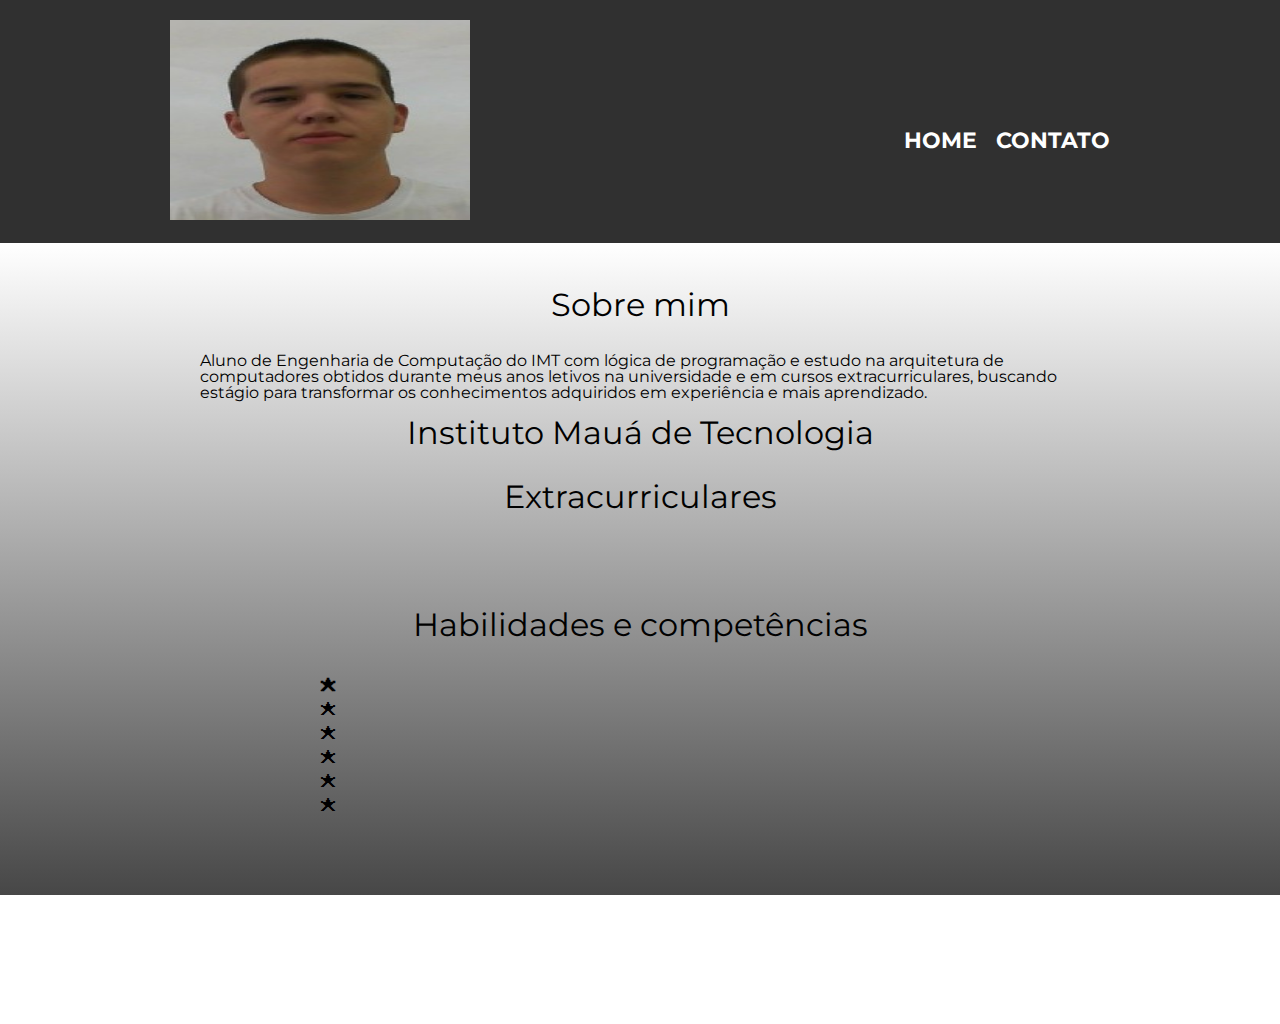
==== html_css/Projeto_Blog/index.html @ 897b2635 "Criação do contato.html" ====
<!DOCTYPE html>
<html lang="pt-br">
	<head>
		<meta charset="UTF-8">
		<meta name="viewport" content="width=device-width">
		<title>Gabriel Braz</title>

		<link rel="stylesheet" href="reset.css">
		<link rel="stylesheet" href="style.css">
		<link href="https://fonts.googleapis.com/css2?family=Montserrat&display=swap" rel="stylesheet">
	</head>

	<body>
		<header>
			<div class="caixa">
				<h1><img class="imagem-header" src="17001633.jfif"></h1>

				<nav>
					<ul>
						<li><a href="index.html">Home</a></li>
						<li><a href="contato.html">Contato</a></li>
					</ul>
				</nav>
			</div>
		</header>

		<main>
			<section class="principal">
				<h2 class="titulo-principal">Sobre mim</h2>
		 
				<p>Aluno de Engenharia de Computação do IMT com lógica de programação e estudo na arquitetura de computadores obtidos durante meus anos letivos na universidade e em cursos extracurriculares, buscando estágio para transformar os conhecimentos adquiridos em experiência e mais aprendizado.</p>

			</section>

			<section>
				<h3 class="titulo-principal">Instituto Mauá de Tecnologia</h3>

				<p>

				</p>
			</section>

			<section>
				<h4 class="titulo-principal">Extracurriculares</h4>


			</section>

			<section class="beneficios">
				<h6 class="titulo-principal">Habilidades e competências</h6>

				<div class="conteudo-beneficios">

					<ul class="lista-beneficios">
						<li class="itens"></li>
						<li class="itens"></li>
						<li class="itens"></li>
						<li class="itens"></li>
						<li class="itens"></li>
						<li class="itens"></li>
					</ul><img src="" class="imagem">
				</div>
			</section>
		</main>
		<footer>
			<img src="">
			<p class="copyright">&copy; Copyright Gabriel Braz</p>
		</footer>
	</body>
</html>
---- html_css/Projeto_Blog/style.css ----
body{
	font-family: 'Montserrat', sans-serif;
}

main{
	padding: 30px 200px;
	background: linear-gradient(white, rgb(71, 71, 71));
}

header{
	background: rgb(48, 48, 48);
	padding: 20px 0;
}

.caixa{
	position: relative;
	width: 940px;
	margin: 0 auto;
}

.imagem-header{
	width: 300px;
	height: 200px;
}

nav{
	position: absolute;
	top: 110px;
	right: 0;
}

nav li{
	display: inline;
	margin: 0 0 0 15px;
}

nav a{
	text-transform: uppercase;
	color: white;
	font-weight: bold;
	font-size: 22px;
	text-decoration: none;
}

nav a:hover{
	color: #C78C19;
	text-decoration: underline;
}

.produtos {
    width: 940px;
    margin: 0 auto;
    padding: 50px 0;
}

.produtos li {
    display: inline-block;
    text-align: center;
    width: 30%;
    vertical-align: top;
    margin: 0 1.5%;
    padding: 30px 20px;
    box-sizing: border-box;
    border: 2px solid #000000;
    border-radius: 10px;
}

.produtos li:hover {
	border-color: #C78C19;
}

.produtos li:active{
	border-color: #088C19;
}

.produtos li:hover h2{
	font-size: 34px;
}

.produtos h2 {
    font-size: 30px;
    font-weight: bold;
}

.produto-descricao {
    font-size: 18px;
}

.produto-preco {
    font-size: 22px;
    font-weight: bold;
    margin-top: 10px;
}

footer {
	text-align: center;
	background: url("bg.jpg");
	padding: 40px 0;
}

.copyright {
	color: #FFFFFF;
	font-size: 13px;
	margin-top: 20px;
}

form{
	margin: 40px 0;
}

form label, form legend {
	display: block;
	font-size: 20px;
	margin: 0 0 10px;
}

.input-padrao {
	display: block;
	margin: 0 0 20px;
	padding: 10px 20px;
	width: 50%;
} 

.checkbox {
	margin: 20px 0;
}

.enviar{
	width: 40%;
	padding: 15px 0;
	background: black;
	color: white;
	font-weight: bold;
	font-size: 18px;
	border: none;
	border-radius: 5px;
	transition: 0.7s all;
	cursor: pointer;
}

.enviar:hover {
	background: grey;
	transform: scale(1.2);
}

table{
	margin: 20px 0 40px;

}

thead{
	background: black;
	color: white;
	font-weight: bold;
}

td, th{
	border: 1px solid black;
	padding: 8px 15px; 
}


/* css da pagina inicial */
.banner{
	width: 100%
}

.titulo-principal {
	text-align: center;
	font-size: 2em;
	margin: 0.5em 0 1em;
	clear: left;
}

.principaL {
	padding: 3em 0;
	background: #FEFEFE;
	width: 940px;
	margin: 0 auto;
}

.principal p{
	margin: 0 0 1em;
}

.principal strong {
	font-weight: bold;
}

.principal em{
	font-style: italic;
}

.utensilios {
	width: 120px;
	float: left;
	margin: 0 20px 20px 0;
}

.mapa{
	padding: 3em 0;
}

.mapa-conteudo{
	width: 940px;
	margin: 0 auto;
}

.beneficios{
	padding: 3em 0;
}

.conteudo-beneficios {
	width: 640px;
	margin: 0 auto;
}

.lista-beneficios{
	width: 40%;
	display: inline-block;
	vertical-align: top;
}

.itens{
	line-height: 1.5;
}

.itens:first-child{
	font-weight: bold;
}

.itens:before {
	content: "🟊";
}

.imagem-beneficios {
	width: 60%;
	opacity: 1;
	transition: 400ms;
	box-shadow: 10px 10px 10px #000000
}

.imagem-beneficios:hover{
	opacity: 0.3;
}

.video {
	width: 560px;
	margin: 2em auto;
}

@media screen and (max-width: 480px){
	.caixa, .principal, .conteudo-beneficios, .mapa-conteudo, .video{
		width: auto;
	}

	h1{
		text-align: center;
	}

	nav{
		position: static;
	}

	.lista-beneficios, .imagem-beneficios {
		width: 100%;
	}
}
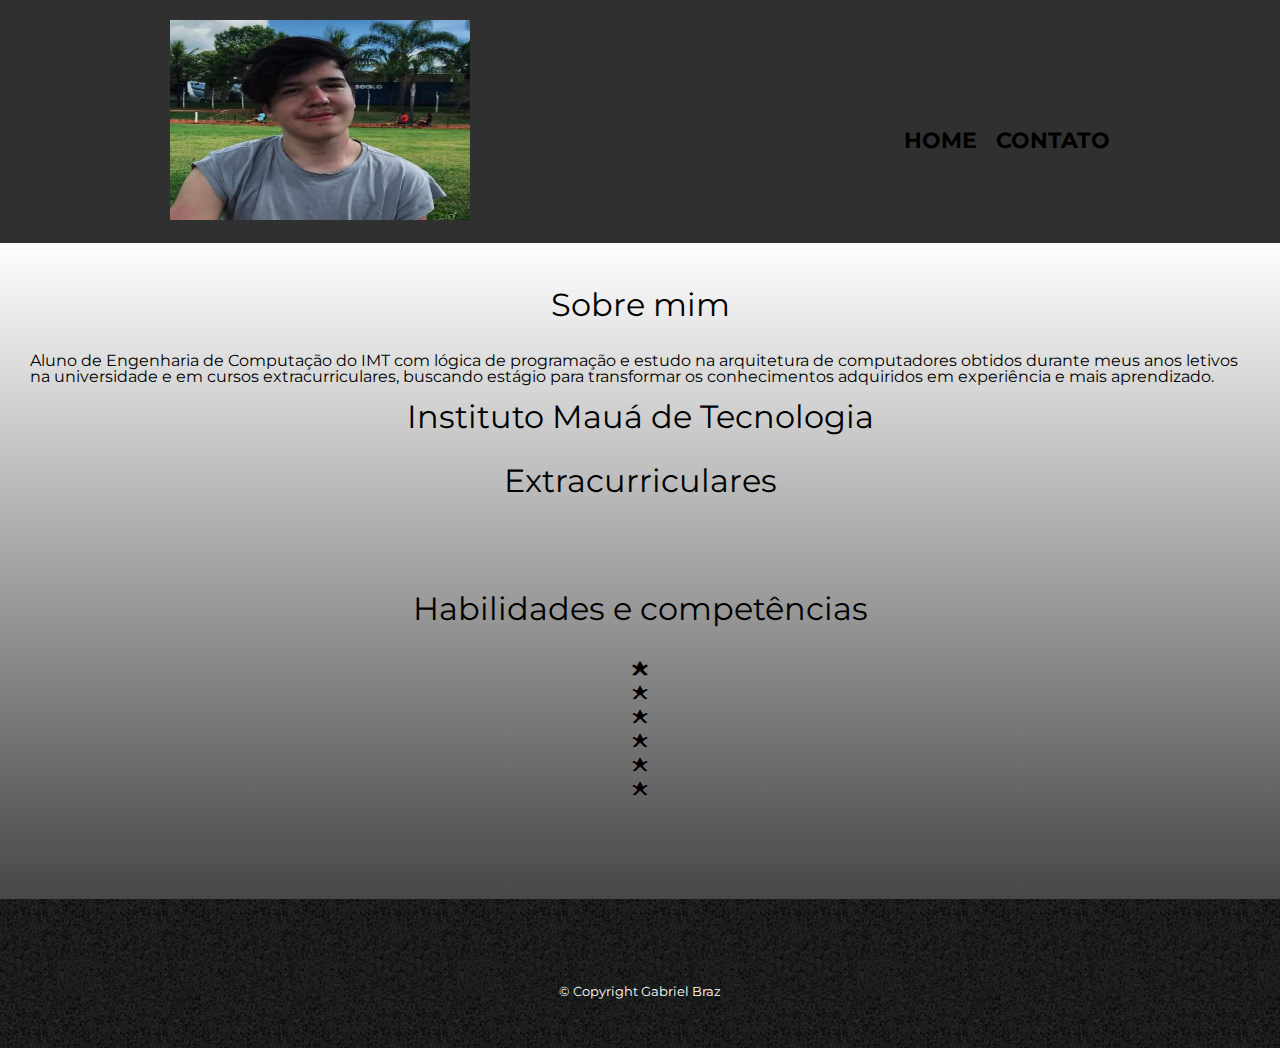
==== commit 9e7883e9: "Término da página contato.html" ====
--- a/html_css/Projeto_Blog/index.html
+++ b/html_css/Projeto_Blog/index.html
@@ -3,7 +3,7 @@
 	<head>
 		<meta charset="UTF-8">
 		<meta name="viewport" content="width=device-width">
-		<title>Gabriel Braz</title>
+		<title>Home - Gabriel Braz</title>
 
 		<link rel="stylesheet" href="reset.css">
 		<link rel="stylesheet" href="style.css">
@@ -13,7 +13,7 @@
 	<body>
 		<header>
 			<div class="caixa">
-				<h1><img class="imagem-header" src="17001633.jfif"></h1>
+				<h1><img class="imagem-header" src="perfil.png"></h1>
 
 				<nav>
 					<ul>
--- a/html_css/Projeto_Blog/style.css
+++ b/html_css/Projeto_Blog/style.css
@@ -1,10 +1,12 @@
 body{
 	font-family: 'Montserrat', sans-serif;
+	height: auto;
 }
 
 main{
-	padding: 30px 200px;
+	padding: 30px;
 	background: linear-gradient(white, rgb(71, 71, 71));
+	
 }
 
 header{
@@ -47,63 +49,6 @@
 	text-decoration: underline;
 }
 
-.produtos {
-    width: 940px;
-    margin: 0 auto;
-    padding: 50px 0;
-}
-
-.produtos li {
-    display: inline-block;
-    text-align: center;
-    width: 30%;
-    vertical-align: top;
-    margin: 0 1.5%;
-    padding: 30px 20px;
-    box-sizing: border-box;
-    border: 2px solid #000000;
-    border-radius: 10px;
-}
-
-.produtos li:hover {
-	border-color: #C78C19;
-}
-
-.produtos li:active{
-	border-color: #088C19;
-}
-
-.produtos li:hover h2{
-	font-size: 34px;
-}
-
-.produtos h2 {
-    font-size: 30px;
-    font-weight: bold;
-}
-
-.produto-descricao {
-    font-size: 18px;
-}
-
-.produto-preco {
-    font-size: 22px;
-    font-weight: bold;
-    margin-top: 10px;
-}
-
-footer {
-	text-align: center;
-	background: url("bg.jpg");
-	padding: 40px 0;
-}
-
-.copyright {
-	color: #FFFFFF;
-	font-size: 13px;
-	margin-top: 20px;
-}
-
 form{
 	margin: 40px 0;
 }
@@ -113,52 +58,6 @@
 	font-size: 20px;
 	margin: 0 0 10px;
 }
-
-.input-padrao {
-	display: block;
-	margin: 0 0 20px;
-	padding: 10px 20px;
-	width: 50%;
-} 
-
-.checkbox {
-	margin: 20px 0;
-}
-
-.enviar{
-	width: 40%;
-	padding: 15px 0;
-	background: black;
-	color: white;
-	font-weight: bold;
-	font-size: 18px;
-	border: none;
-	border-radius: 5px;
-	transition: 0.7s all;
-	cursor: pointer;
-}
-
-.enviar:hover {
-	background: grey;
-	transform: scale(1.2);
-}
-
-table{
-	margin: 20px 0 40px;
-
-}
-
-thead{
-	background: black;
-	color: white;
-	font-weight: bold;
-}
-
-td, th{
-	border: 1px solid black;
-	padding: 8px 15px; 
-}
-
 
 /* css da pagina inicial */
 .banner{
@@ -197,13 +96,10 @@
 	margin: 0 20px 20px 0;
 }
 
-.mapa{
-	padding: 3em 0;
-}
-
 .mapa-conteudo{
 	width: 940px;
 	margin: 0 auto;
+	display: block;
 }
 
 .beneficios{
@@ -216,9 +112,35 @@
 }
 
 .lista-beneficios{
-	width: 40%;
+	width: 100%;
 	display: inline-block;
 	vertical-align: top;
+	padding-bottom: 20px;
+	text-align: center;
+}
+
+.primeiro-icone, .icones{
+	width: 30px;
+	height: 30px;
+}
+
+.icones{
+	padding-left: 100px;
+}
+
+.listas-icones, .listas-icones-sites{
+	padding-left: 10px;
+}
+
+ul a{
+	color: black;
+	font-weight: bold;
+	text-decoration: none;
+}
+
+ul a.listas-icones-sites:hover{
+	color: white;
+	text-decoration: underline;
 }
 
 .itens{
@@ -233,20 +155,22 @@
 	content: "🟊";
 }
 
-.imagem-beneficios {
-	width: 60%;
-	opacity: 1;
-	transition: 400ms;
-	box-shadow: 10px 10px 10px #000000
+footer {
+	text-align: center;
+	background: url("bg.jpg");
+	padding: 50px 0px;
 }
 
-.imagem-beneficios:hover{
-	opacity: 0.3;
+.texto-footer{
+	color: #FFFFFF;
+	font-size: 30px;
+	margin-top: 20px;
 }
 
-.video {
-	width: 560px;
-	margin: 2em auto;
+.copyright {
+	color: #FFFFFF;
+	font-size: 13px;
+	margin-top: 20px;
 }
 
 @media screen and (max-width: 480px){
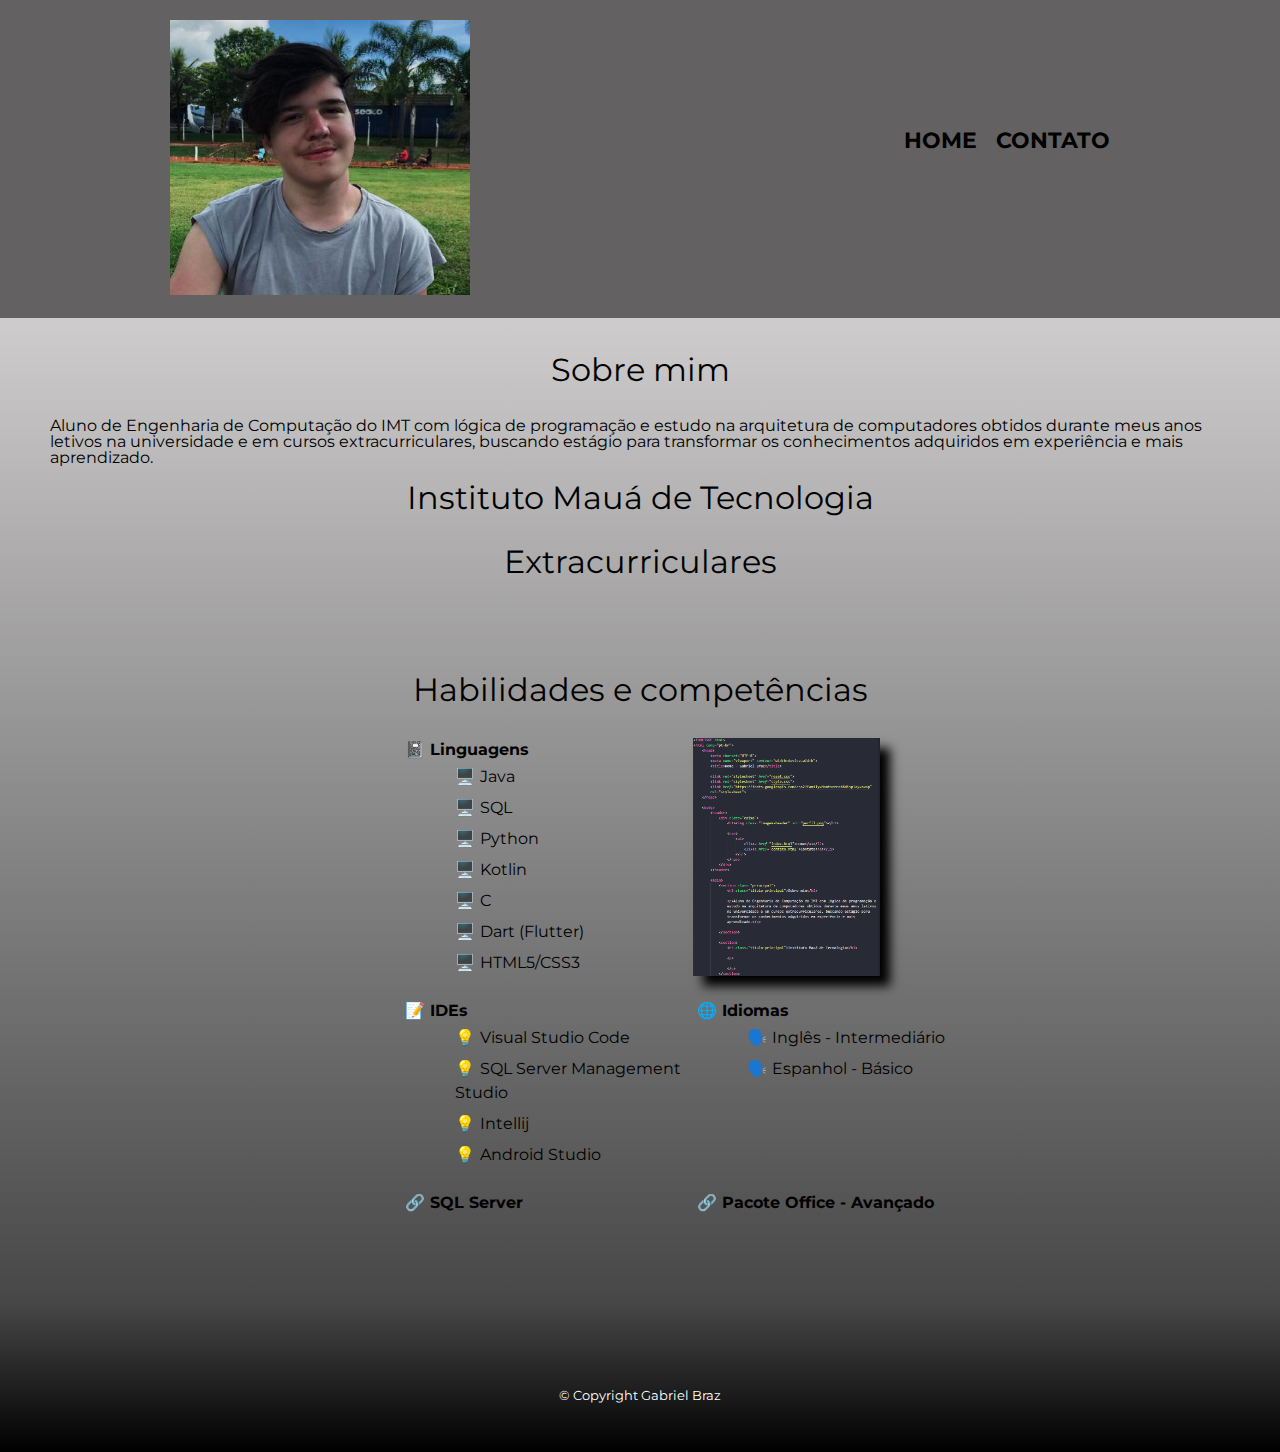
==== commit adc755bc: "Estruturação do index.html (habilidades e competencias)" ====
--- a/html_css/Projeto_Blog/index.html
+++ b/html_css/Projeto_Blog/index.html
@@ -13,7 +13,7 @@
 	<body>
 		<header>
 			<div class="caixa">
-				<h1><img class="imagem-header" src="perfil.png"></h1>
+				<h1><img class="imagem-header" src="perfil.png" alt="Imagem pessoal"></h1>
 
 				<nav>
 					<ul>
@@ -42,23 +42,46 @@
 
 			<section>
 				<h4 class="titulo-principal">Extracurriculares</h4>
-
-
 			</section>
 
-			<section class="beneficios">
+			<section class="habilidades">
 				<h6 class="titulo-principal">Habilidades e competências</h6>
 
-				<div class="conteudo-beneficios">
+				<div class="conteudo-habilidades">
 
-					<ul class="lista-beneficios">
-						<li class="itens"></li>
-						<li class="itens"></li>
-						<li class="itens"></li>
-						<li class="itens"></li>
-						<li class="itens"></li>
-						<li class="itens"></li>
-					</ul><img src="" class="imagem">
+					<ul class="lista-habilidades">
+						<li class="itens-linguagens">Linguagens</li>
+						<li class="itens-linguagens">Java</li>
+						<li class="itens-linguagens">SQL</li>
+						<li class="itens-linguagens">Python</li>
+						<li class="itens-linguagens">Kotlin</li>
+						<li class="itens-linguagens">C</li>
+						<li class="itens-linguagens">Dart (Flutter)</li>
+						<li class="itens-linguagens">HTML5/CSS3</li>
+					</ul><img src="code.png" class="imagem-habilidades" alt="Página de código VSCode">
+
+					<ul class="lista-habilidades">
+						<li class="itens-ide">IDEs</li>
+						<li class="itens-ide">Visual Studio Code</li>
+						<li class="itens-ide">SQL Server Management Studio</li>
+						<li class="itens-ide">Intellij</li>
+						<li class="itens-ide">Android Studio</li>
+					</ul>
+
+					<ul class="lista-habilidades">
+						<li class="itens-idiomas">Idiomas</li>
+						<li class="itens-idiomas">Inglês - Intermediário</li>
+						<li class="itens-idiomas">Espanhol - Básico</li>
+					</ul>
+
+					<ul class="lista-habilidades">
+						<li class="itens-geral">SQL Server</li>
+					</ul>
+
+					<ul class="lista-habilidades">
+						<li class="itens-geral">Pacote Office - Avançado</li>
+					</ul>
+
 				</div>
 			</section>
 		</main>
--- a/html_css/Projeto_Blog/style.css
+++ b/html_css/Projeto_Blog/style.css
@@ -1,16 +1,20 @@
+html {
+    position: relative;
+    min-height: 100%;
+}
+
 body{
 	font-family: 'Montserrat', sans-serif;
 	height: auto;
 }
 
 main{
-	padding: 30px;
-	background: linear-gradient(white, rgb(71, 71, 71));
-	
+	padding: 20px 50px;
+	background: linear-gradient(rgb(206, 204, 204), rgb(71, 71, 71));
 }
 
 header{
-	background: rgb(48, 48, 48);
+	background: rgb(99, 97, 97);
 	padding: 20px 0;
 }
 
@@ -22,7 +26,7 @@
 
 .imagem-header{
 	width: 300px;
-	height: 200px;
+	height: 275px;
 }
 
 nav{
@@ -57,11 +61,6 @@
 	display: block;
 	font-size: 20px;
 	margin: 0 0 10px;
-}
-
-/* css da pagina inicial */
-.banner{
-	width: 100%
 }
 
 .titulo-principal {
@@ -102,21 +101,37 @@
 	display: block;
 }
 
-.beneficios{
+.habilidades{
 	padding: 3em 0;
 }
 
-.conteudo-beneficios {
-	width: 640px;
-	margin: 0 auto;
-}
-
-.lista-beneficios{
-	width: 100%;
+.conteudo-habilidades {
+	width: 720px;
+	margin: auto;
+	padding: 0px 0px 0px 250px;
+}
+
+.lista-habilidades{
+	width: 40%;
 	display: inline-block;
 	vertical-align: top;
 	padding-bottom: 20px;
+	text-align: left;
+}
+
+.lista-contatos{
+	width: 100%;
+	display: block;
+	padding-bottom: 20px;
 	text-align: center;
+}
+
+.imagem-habilidades {
+	position: relative;
+	width: 26%;
+    opacity: 1;
+    transition: 400ms;
+    box-shadow: 10px 10px 10px #000000;
 }
 
 .primeiro-icone, .icones{
@@ -130,6 +145,7 @@
 
 .listas-icones, .listas-icones-sites{
 	padding-left: 10px;
+	vertical-align: 7px;
 }
 
 ul a{
@@ -143,21 +159,51 @@
 	text-decoration: underline;
 }
 
-.itens{
+.itens-linguagens, .itens-idiomas, .itens-ide, .itens-geral{
+	padding: 3px 0px 4px 50px;
 	line-height: 1.5;
 }
 
-.itens:first-child{
-	font-weight: bold;
-}
-
-.itens:before {
-	content: "🟊";
+.itens-linguagens:first-child, .itens-idiomas:first-child, .itens-ide:first-child, .itens-geral:first-child{
+	padding: 0px;
+	font-weight: bold;
+}
+
+.itens-linguagens:first-child:before{
+	content:"📓"
+}
+
+.itens-linguagens:before {
+	padding-right: 5px;
+	content: "🖥️";
+}
+
+.itens-idiomas:first-child:before{
+	content:"🌐"
+}
+
+.itens-idiomas:before {
+	padding-right: 5px;
+	content: "🗣️";
+}
+
+.itens-ide:first-child:before{
+	content:"📝"
+}
+
+.itens-ide:before {
+	padding-right: 5px;
+	content: "💡";
+}
+
+.itens-geral:first-child:before{
+	padding-right: 5px;
+	content:"🔗"
 }
 
 footer {
 	text-align: center;
-	background: url("bg.jpg");
+	background: linear-gradient(rgb(71, 71, 71), black);
 	padding: 50px 0px;
 }
 
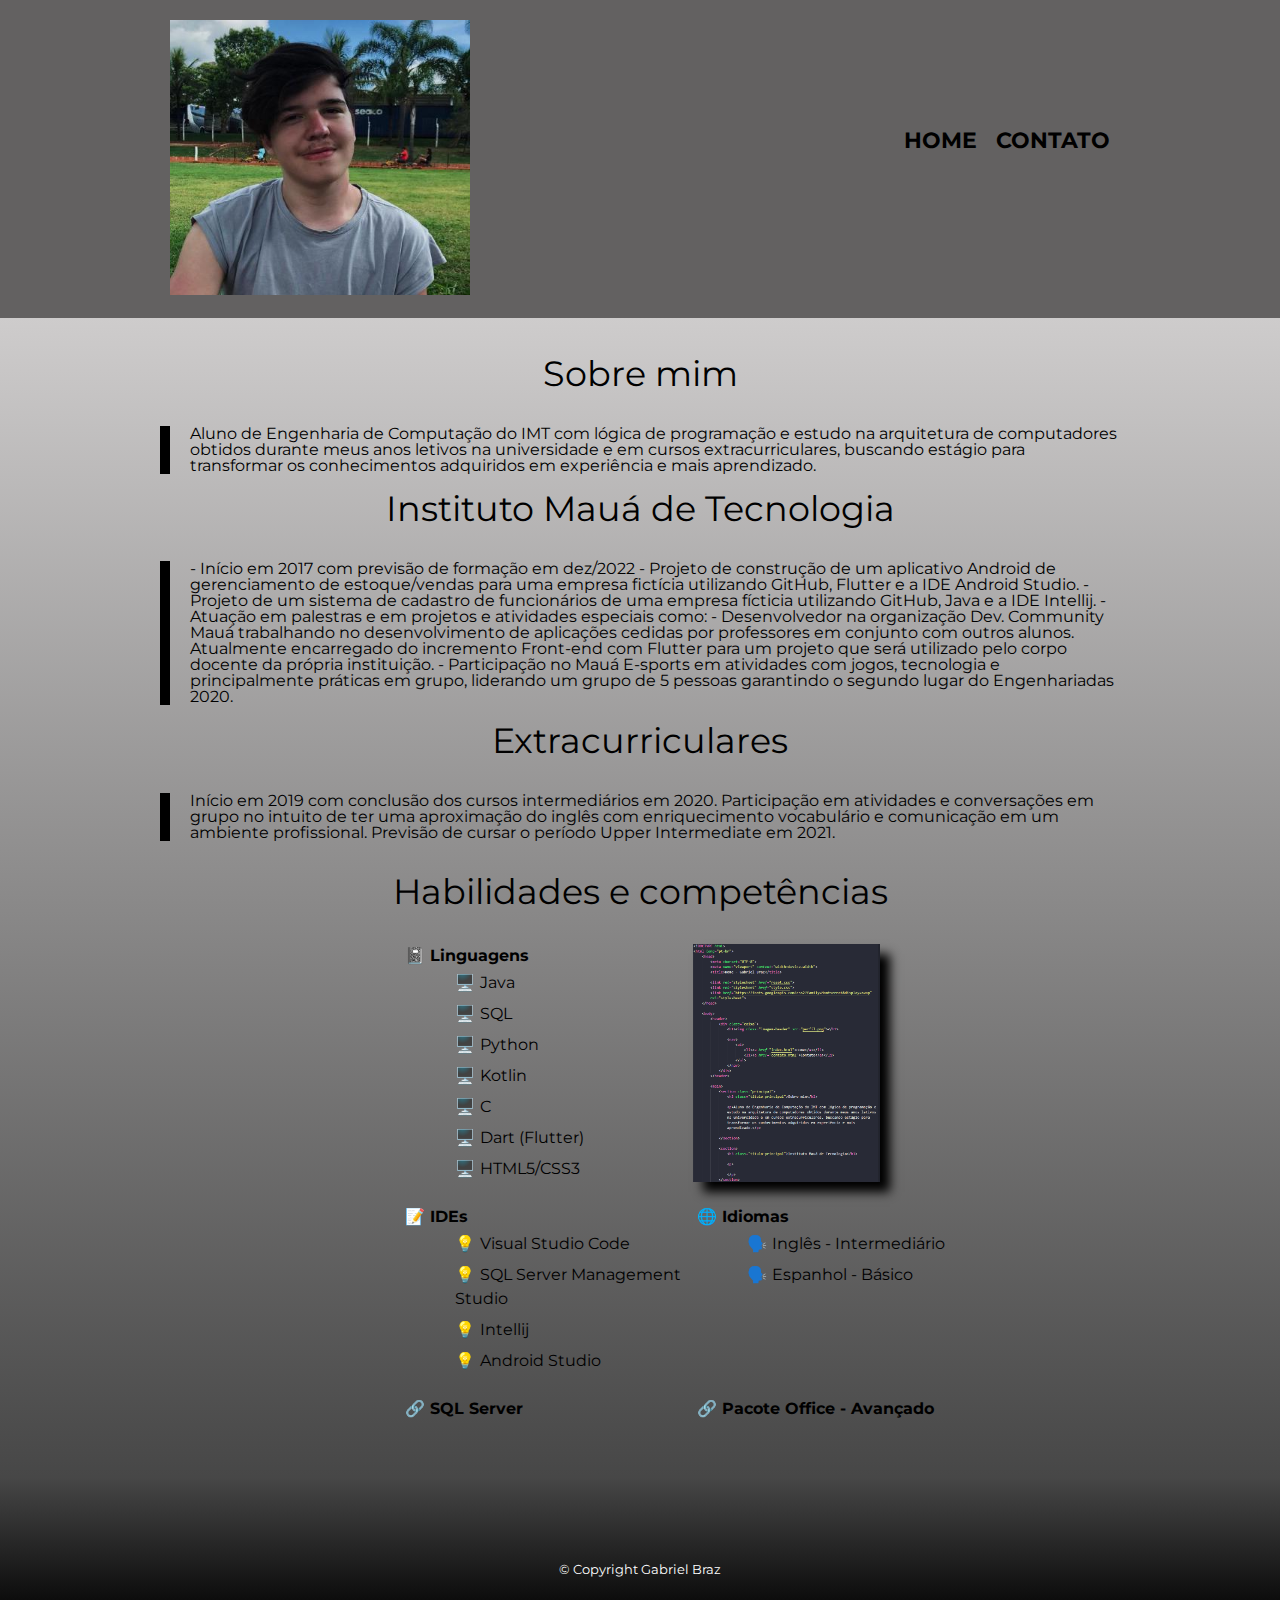
==== commit 33ed54bf: "Design da página principal feito." ====
--- a/html_css/Projeto_Blog/index.html
+++ b/html_css/Projeto_Blog/index.html
@@ -13,7 +13,7 @@
 	<body>
 		<header>
 			<div class="caixa">
-				<h1><img class="imagem-header" src="perfil.png" alt="Imagem pessoal"></h1>
+				<h1><img class="imagem-header" src="imagens/perfil.png" alt="Imagem pessoal"></h1>
 
 				<nav>
 					<ul>
@@ -32,16 +32,20 @@
 
 			</section>
 
-			<section>
+			<section class="principal">
 				<h3 class="titulo-principal">Instituto Mauá de Tecnologia</h3>
 
 				<p>
-
+					- Início em 2017 com previsão de formação em dez/2022 - Projeto de construção de um aplicativo Android de gerenciamento de estoque/vendas para uma empresa fictícia utilizando GitHub, Flutter e a IDE Android Studio. - Projeto de um sistema de cadastro de funcionários de uma empresa fícticia utilizando GitHub, Java e a IDE Intellij. - Atuação em palestras e em projetos e atividades especiais como: - Desenvolvedor na organização Dev. Community Mauá trabalhando no desenvolvimento de aplicações cedidas por professores em conjunto com outros alunos. Atualmente encarregado do incremento Front-end com Flutter para um projeto que será utilizado pelo corpo docente da própria instituição. - Participação no Mauá E-sports em atividades com jogos, tecnologia e principalmente práticas em grupo, liderando um grupo de 5 pessoas garantindo o segundo lugar do Engenhariadas 2020.
 				</p>
 			</section>
 
-			<section>
+			<section class="principal">
 				<h4 class="titulo-principal">Extracurriculares</h4>
+				<p>
+					Início em 2019 com conclusão dos cursos intermediários em 2020. Participação em atividades e conversações em grupo no intuito de ter uma aproximação do inglês com enriquecimento vocabulário e comunicação em um
+					ambiente profissional. Previsão de cursar o período Upper Intermediate em 2021.
+				</p>
 			</section>
 
 			<section class="habilidades">
@@ -58,7 +62,7 @@
 						<li class="itens-linguagens">C</li>
 						<li class="itens-linguagens">Dart (Flutter)</li>
 						<li class="itens-linguagens">HTML5/CSS3</li>
-					</ul><img src="code.png" class="imagem-habilidades" alt="Página de código VSCode">
+					</ul><img src="imagens/code.png" class="imagem-habilidades" alt="Página de código VSCode">
 
 					<ul class="lista-habilidades">
 						<li class="itens-ide">IDEs</li>
--- a/html_css/Projeto_Blog/style.css
+++ b/html_css/Projeto_Blog/style.css
@@ -65,20 +65,23 @@
 
 .titulo-principal {
 	text-align: center;
-	font-size: 2em;
+	font-size: 35px;
 	margin: 0.5em 0 1em;
 	clear: left;
 }
 
 .principaL {
 	padding: 3em 0;
-	background: #FEFEFE;
 	width: 940px;
 	margin: 0 auto;
+
 }
 
 .principal p{
-	margin: 0 0 1em;
+	margin: 0 0em 1em;
+	padding-left: 20px;
+	border-left: 10px solid black;
+	margin: 0px 110px; 
 }
 
 .principal strong {
@@ -102,7 +105,7 @@
 }
 
 .habilidades{
-	padding: 3em 0;
+	padding: 1em 0;
 }
 
 .conteudo-habilidades {
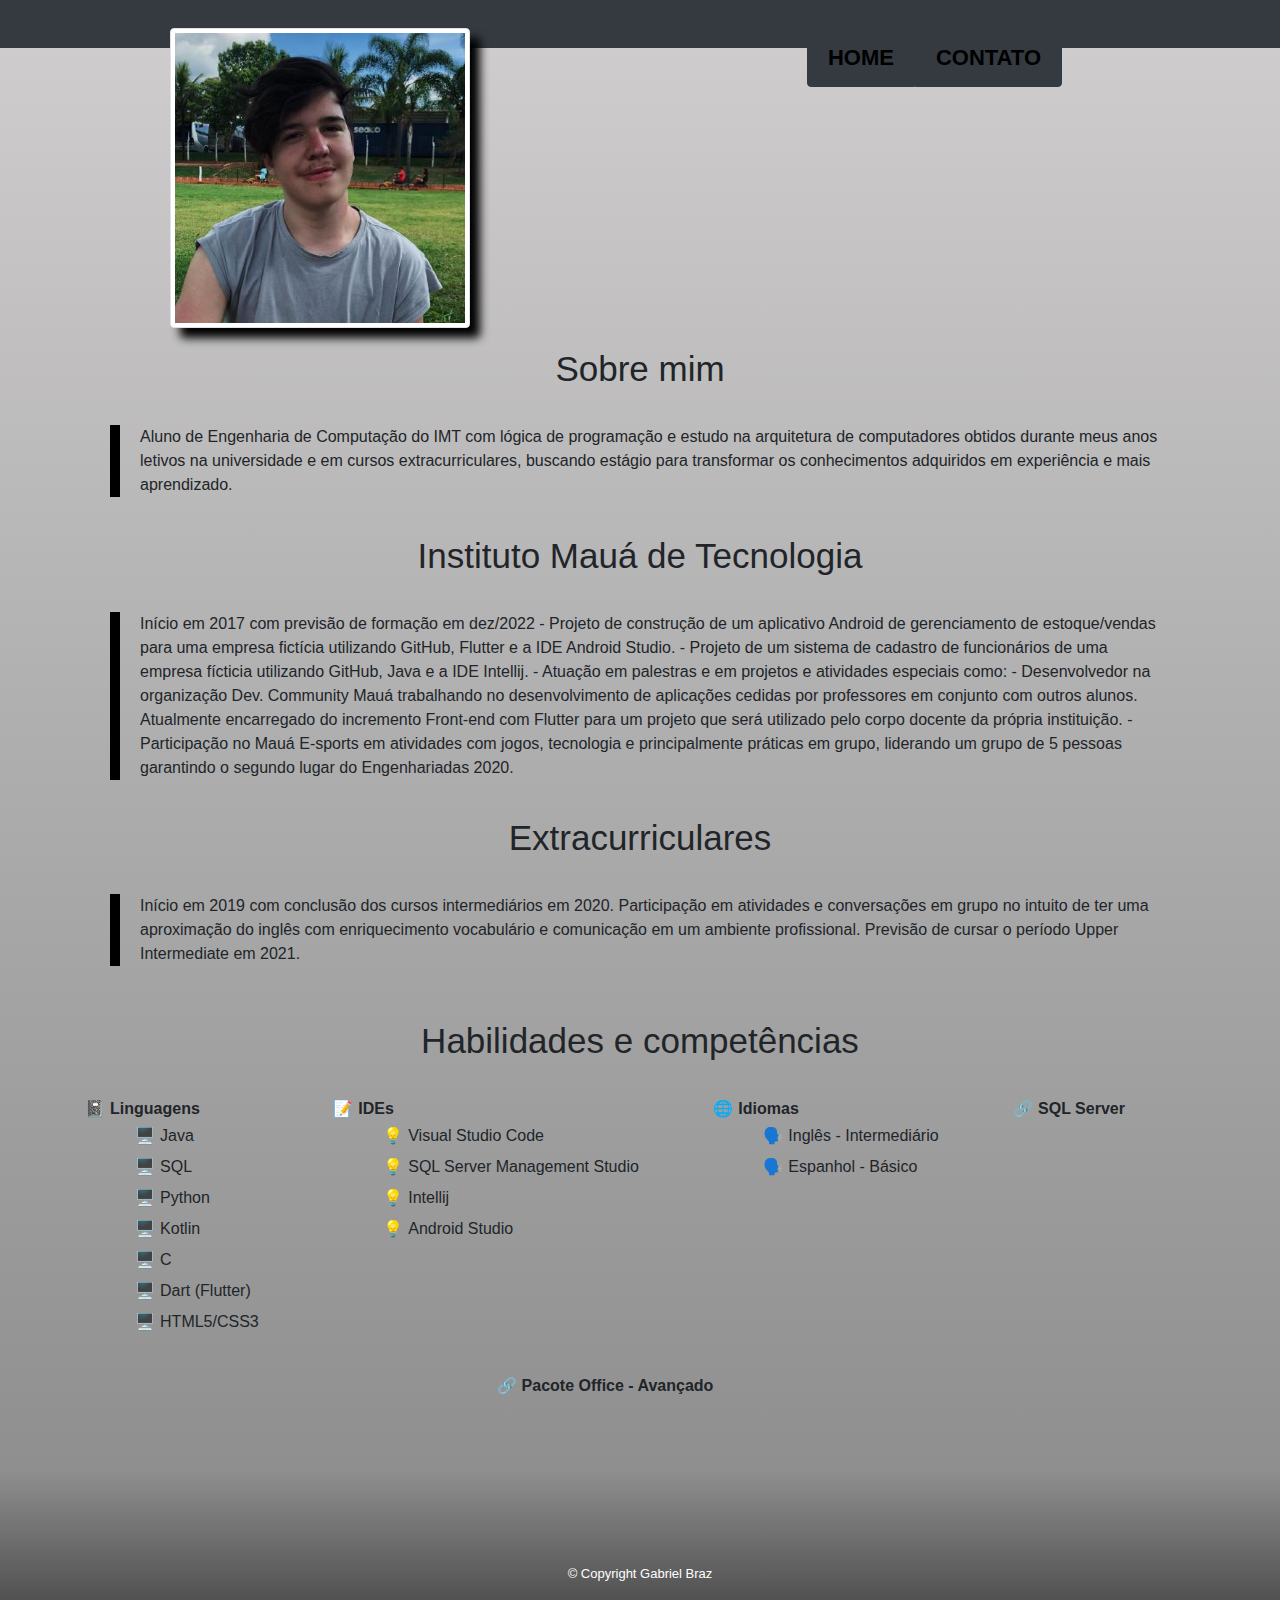
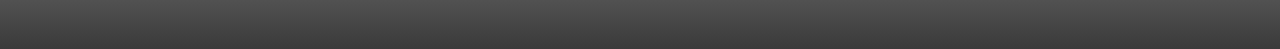
==== commit fd532029: "Design e responsividade ajustados, pronto para receber os textos novos!" ====
--- a/html_css/Projeto_Blog/index.html
+++ b/html_css/Projeto_Blog/index.html
@@ -1,97 +1,155 @@
 <!DOCTYPE html>
 <html lang="pt-br">
-	<head>
-		<meta charset="UTF-8">
-		<meta name="viewport" content="width=device-width">
-		<title>Home - Gabriel Braz</title>
+  <head>
+    <meta charset="UTF-8" />
+    <meta name="viewport" content="width=device-width" />
+    <title>Home - Gabriel Braz</title>
 
-		<link rel="stylesheet" href="reset.css">
-		<link rel="stylesheet" href="style.css">
-		<link href="https://fonts.googleapis.com/css2?family=Montserrat&display=swap" rel="stylesheet">
-	</head>
+    <link rel="stylesheet" href="reset.css" />
+    <link rel="stylesheet" href="style.css" />
+    <link
+      rel="stylesheet"
+      href="https://stackpath.bootstrapcdn.com/bootstrap/4.4.1/css/bootstrap.min.css"
+      integrity="sha384-
+Vkoo8x4CGsO3+Hhxv8T/Q5PaXtkKtu6ug5TOeNV6gBiFeWPGFN9MuhOf23Q9Ifjh"
+      crossorigin="anonymous"
+    />
+  </head>
 
-	<body>
-		<header>
-			<div class="caixa">
-				<h1><img class="imagem-header" src="imagens/perfil.png" alt="Imagem pessoal"></h1>
+  <body>
+    <header class="bg-dark">
+      <div class="conteiner caixa">
+        <h1>
+          <img
+            class="imagem-header h-275 img-thumbnail rounded float-left img-fluid"
+            src="imagens/perfil.png"
+            alt="Imagem pessoal"
+          />
+        </h1>
 
-				<nav>
-					<ul>
-						<li><a href="index.html">Home</a></li>
-						<li><a href="contato.html">Contato</a></li>
-					</ul>
-				</nav>
-			</div>
-		</header>
+        <nav>
+          <ul
+            class="list-group list-group-horizontal float-sm-center float-md-center float-lg-right float-xl-right pr-5 pl-sm-5"
+          >
+            <li
+              class="list-group-item d-flex justify-content-between align-items-center border border-dark bg-dark"
+            >
+              <a href="index.html">Home</a>
+            </li>
+            <li
+              class="list-group-item d-flex justify-content-between align-items-center border border-dark bg-dark"
+            >
+              <a href="contato.html">Contato</a>
+            </li>
+          </ul>
+        </nav>
+      </div>
+    </header>
 
-		<main>
-			<section class="principal">
-				<h2 class="titulo-principal">Sobre mim</h2>
-		 
-				<p>Aluno de Engenharia de Computação do IMT com lógica de programação e estudo na arquitetura de computadores obtidos durante meus anos letivos na universidade e em cursos extracurriculares, buscando estágio para transformar os conhecimentos adquiridos em experiência e mais aprendizado.</p>
+    <main>
+      <section class="principal">
+        <h2 class="titulo-principal">Sobre mim</h2>
 
-			</section>
+        <p>
+          Aluno de Engenharia de Computação do IMT com lógica de programação e
+          estudo na arquitetura de computadores obtidos durante meus anos
+          letivos na universidade e em cursos extracurriculares, buscando
+          estágio para transformar os conhecimentos adquiridos em experiência e
+          mais aprendizado.
+        </p>
+      </section>
 
-			<section class="principal">
-				<h3 class="titulo-principal">Instituto Mauá de Tecnologia</h3>
+      <section class="principal">
+        <h3 class="titulo-principal">Instituto Mauá de Tecnologia</h3>
 
-				<p>
-					- Início em 2017 com previsão de formação em dez/2022 - Projeto de construção de um aplicativo Android de gerenciamento de estoque/vendas para uma empresa fictícia utilizando GitHub, Flutter e a IDE Android Studio. - Projeto de um sistema de cadastro de funcionários de uma empresa fícticia utilizando GitHub, Java e a IDE Intellij. - Atuação em palestras e em projetos e atividades especiais como: - Desenvolvedor na organização Dev. Community Mauá trabalhando no desenvolvimento de aplicações cedidas por professores em conjunto com outros alunos. Atualmente encarregado do incremento Front-end com Flutter para um projeto que será utilizado pelo corpo docente da própria instituição. - Participação no Mauá E-sports em atividades com jogos, tecnologia e principalmente práticas em grupo, liderando um grupo de 5 pessoas garantindo o segundo lugar do Engenhariadas 2020.
-				</p>
-			</section>
+        <p>
+          Início em 2017 com previsão de formação em dez/2022 - Projeto de
+          construção de um aplicativo Android de gerenciamento de estoque/vendas
+          para uma empresa fictícia utilizando GitHub, Flutter e a IDE Android
+          Studio. - Projeto de um sistema de cadastro de funcionários de uma
+          empresa fícticia utilizando GitHub, Java e a IDE Intellij. - Atuação
+          em palestras e em projetos e atividades especiais como: -
+          Desenvolvedor na organização Dev. Community Mauá trabalhando no
+          desenvolvimento de aplicações cedidas por professores em conjunto com
+          outros alunos. Atualmente encarregado do incremento Front-end com
+          Flutter para um projeto que será utilizado pelo corpo docente da
+          própria instituição. - Participação no Mauá E-sports em atividades com
+          jogos, tecnologia e principalmente práticas em grupo, liderando um
+          grupo de 5 pessoas garantindo o segundo lugar do Engenhariadas 2020.
+        </p>
+      </section>
 
-			<section class="principal">
-				<h4 class="titulo-principal">Extracurriculares</h4>
-				<p>
-					Início em 2019 com conclusão dos cursos intermediários em 2020. Participação em atividades e conversações em grupo no intuito de ter uma aproximação do inglês com enriquecimento vocabulário e comunicação em um
-					ambiente profissional. Previsão de cursar o período Upper Intermediate em 2021.
-				</p>
-			</section>
+      <section class="principal">
+        <h4 class="titulo-principal">Extracurriculares</h4>
+        <p>
+          Início em 2019 com conclusão dos cursos intermediários em 2020.
+          Participação em atividades e conversações em grupo no intuito de ter
+          uma aproximação do inglês com enriquecimento vocabulário e comunicação
+          em um ambiente profissional. Previsão de cursar o período Upper
+          Intermediate em 2021.
+        </p>
+      </section>
 
-			<section class="habilidades">
-				<h6 class="titulo-principal">Habilidades e competências</h6>
+      <section class="habilidades">
+        <h6 class="titulo-principal">Habilidades e competências</h6>
 
-				<div class="conteudo-habilidades">
+        <div
+          class="float-sm-center float-md-center float-lg-center float-xl-center conteudo-habilidades"
+        >
+          <ul class="lista-habilidades">
+            <li class="itens-linguagens">Linguagens</li>
+            <li class="itens-linguagens">Java</li>
+            <li class="itens-linguagens">SQL</li>
+            <li class="itens-linguagens">Python</li>
+            <li class="itens-linguagens">Kotlin</li>
+            <li class="itens-linguagens">C</li>
+            <li class="itens-linguagens">Dart (Flutter)</li>
+            <li class="itens-linguagens">HTML5/CSS3</li>
+          </ul>
 
-					<ul class="lista-habilidades">
-						<li class="itens-linguagens">Linguagens</li>
-						<li class="itens-linguagens">Java</li>
-						<li class="itens-linguagens">SQL</li>
-						<li class="itens-linguagens">Python</li>
-						<li class="itens-linguagens">Kotlin</li>
-						<li class="itens-linguagens">C</li>
-						<li class="itens-linguagens">Dart (Flutter)</li>
-						<li class="itens-linguagens">HTML5/CSS3</li>
-					</ul><img src="imagens/code.png" class="imagem-habilidades" alt="Página de código VSCode">
+          <ul class="lista-habilidades">
+            <li class="itens-ide">IDEs</li>
+            <li class="itens-ide">Visual Studio Code</li>
+            <li class="itens-ide">SQL Server Management Studio</li>
+            <li class="itens-ide">Intellij</li>
+            <li class="itens-ide">Android Studio</li>
+          </ul>
 
-					<ul class="lista-habilidades">
-						<li class="itens-ide">IDEs</li>
-						<li class="itens-ide">Visual Studio Code</li>
-						<li class="itens-ide">SQL Server Management Studio</li>
-						<li class="itens-ide">Intellij</li>
-						<li class="itens-ide">Android Studio</li>
-					</ul>
+          <ul class="lista-habilidades">
+            <li class="itens-idiomas">Idiomas</li>
+            <li class="itens-idiomas">Inglês - Intermediário</li>
+            <li class="itens-idiomas">Espanhol - Básico</li>
+          </ul>
 
-					<ul class="lista-habilidades">
-						<li class="itens-idiomas">Idiomas</li>
-						<li class="itens-idiomas">Inglês - Intermediário</li>
-						<li class="itens-idiomas">Espanhol - Básico</li>
-					</ul>
+          <ul class="lista-habilidades">
+            <li class="itens-geral">SQL Server</li>
+          </ul>
 
-					<ul class="lista-habilidades">
-						<li class="itens-geral">SQL Server</li>
-					</ul>
-
-					<ul class="lista-habilidades">
-						<li class="itens-geral">Pacote Office - Avançado</li>
-					</ul>
-
-				</div>
-			</section>
-		</main>
-		<footer>
-			<img src="">
-			<p class="copyright">&copy; Copyright Gabriel Braz</p>
-		</footer>
-	</body>
-</html>+          <ul class="lista-habilidades">
+            <li class="itens-geral">Pacote Office - Avançado</li>
+          </ul>
+        </div>
+      </section>
+    </main>
+    <footer>
+      <img src="" />
+      <p class="copyright">&copy; Copyright Gabriel Braz</p>
+    </footer>
+    <script
+      src="https://code.jquery.com/jquery-3.4.1.slim.min.js"
+      integrity="sha384-
+J6qa4849blE2+poT4WnyKhv5vZF5SrPo0iEjwBvKU7imGFAV0wwj1yYfoRSJoZ+n"
+      crossorigin="anonymous"
+    ></script>
+    <script
+      src="https://cdn.jsdelivr.net/npm/popper.js@1.16.0/dist/umd/popper.min.js"
+      integrity="sha384-Q6E9RHvbIyZFJoft+2mJbHaEWldlvI9IOYy5n3zV9zzTtmI3UksdQRVvoxMfooAo"
+      crossorigin="anonymous"
+    ></script>
+    <script
+      src="https://stackpath.bootstrapcdn.com/bootstrap/4.4.1/js/bootstrap.min.js"
+      integrity="sha384-wfSDF2E50Y2D1uUdj0O3uMBJnjuUD4Ih7YwaYd1iqfktj0Uod8GCExl3Og8ifwB6"
+      crossorigin="anonymous"
+    ></script>
+  </body>
+</html>
--- a/html_css/Projeto_Blog/style.css
+++ b/html_css/Projeto_Blog/style.css
@@ -1,241 +1,202 @@
 html {
-    position: relative;
-    min-height: 100%;
-}
-
-body{
-	font-family: 'Montserrat', sans-serif;
-	height: auto;
-}
-
-main{
-	padding: 20px 50px;
-	background: linear-gradient(rgb(206, 204, 204), rgb(71, 71, 71));
-}
-
-header{
-	background: rgb(99, 97, 97);
-	padding: 20px 0;
-}
-
-.caixa{
-	position: relative;
-	width: 940px;
-	margin: 0 auto;
-}
-
-.imagem-header{
-	width: 300px;
-	height: 275px;
-}
-
-nav{
-	position: absolute;
-	top: 110px;
-	right: 0;
-}
-
-nav li{
-	display: inline;
-	margin: 0 0 0 15px;
-}
-
-nav a{
-	text-transform: uppercase;
-	color: white;
-	font-weight: bold;
-	font-size: 22px;
-	text-decoration: none;
-}
-
-nav a:hover{
-	color: #C78C19;
-	text-decoration: underline;
-}
-
-form{
-	margin: 40px 0;
-}
-
-form label, form legend {
-	display: block;
-	font-size: 20px;
-	margin: 0 0 10px;
+  position: relative;
+  min-height: 100%;
+}
+
+main {
+  padding: 20px 0px;
+  background: linear-gradient(rgb(206, 204, 204), rgb(143, 143, 143));
+}
+
+header {
+  width: auto;
+  background: rgb(99, 97, 97);
+  padding: 20px 0;
+}
+
+.caixa {
+  position: relative;
+  width: 940px;
+  margin: 0 auto;
+}
+
+.imagem-header {
+  width: 300px;
+  opacity: 1;
+  box-shadow: 10px 10px 10px #000000;
+}
+
+.imagem-header-contatos {
+  width: 275px;
+  height: 250px;
+}
+
+nav {
+  position: flex;
+  top: 110px;
+  right: 0;
+}
+
+nav li {
+  display: inline-block;
+}
+
+nav a {
+  text-transform: uppercase;
+  color: white;
+  font-weight: bold;
+  font-size: 22px;
+  text-decoration: none;
+}
+
+nav a:hover {
+  color: #c78c19;
+  text-decoration: underline;
 }
 
 .titulo-principal {
-	text-align: center;
-	font-size: 35px;
-	margin: 0.5em 0 1em;
-	clear: left;
+  padding-top: 20px;
+  text-align: center;
+  font-size: 35px;
+  margin: 0.5em 0 1em;
+  clear: left;
 }
 
 .principaL {
-	padding: 3em 0;
-	width: 940px;
-	margin: 0 auto;
-
-}
-
-.principal p{
-	margin: 0 0em 1em;
-	padding-left: 20px;
-	border-left: 10px solid black;
-	margin: 0px 110px; 
-}
-
-.principal strong {
-	font-weight: bold;
-}
-
-.principal em{
-	font-style: italic;
-}
-
-.utensilios {
-	width: 120px;
-	float: left;
-	margin: 0 20px 20px 0;
-}
-
-.mapa-conteudo{
-	width: 940px;
-	margin: 0 auto;
-	display: block;
-}
-
-.habilidades{
-	padding: 1em 0;
+  padding: 3em 0;
+  width: auto;
+  margin: 0 auto;
+}
+
+.principal p {
+  margin: 0 0em 1em;
+  padding-left: 20px;
+  border-left: 10px solid black;
+  margin: 0px 110px;
+}
+
+.mapa-conteudo {
+  padding: 0px 50px;
+  width: auto;
+  margin: 0 auto;
+  display: block;
+}
+
+.habilidades {
+  padding: 1em 0;
 }
 
 .conteudo-habilidades {
-	width: 720px;
-	margin: auto;
-	padding: 0px 0px 0px 250px;
-}
-
-.lista-habilidades{
-	width: 40%;
-	display: inline-block;
-	vertical-align: top;
-	padding-bottom: 20px;
-	text-align: left;
-}
-
-.lista-contatos{
-	width: 100%;
-	display: block;
-	padding-bottom: 20px;
-	text-align: center;
-}
-
-.imagem-habilidades {
-	position: relative;
-	width: 26%;
-    opacity: 1;
-    transition: 400ms;
-    box-shadow: 10px 10px 10px #000000;
-}
-
-.primeiro-icone, .icones{
-	width: 30px;
-	height: 30px;
-}
-
-.icones{
-	padding-left: 100px;
-}
-
-.listas-icones, .listas-icones-sites{
-	padding-left: 10px;
-	vertical-align: 7px;
-}
-
-ul a{
-	color: black;
-	font-weight: bold;
-	text-decoration: none;
-}
-
-ul a.listas-icones-sites:hover{
-	color: white;
-	text-decoration: underline;
-}
-
-.itens-linguagens, .itens-idiomas, .itens-ide, .itens-geral{
-	padding: 3px 0px 4px 50px;
-	line-height: 1.5;
-}
-
-.itens-linguagens:first-child, .itens-idiomas:first-child, .itens-ide:first-child, .itens-geral:first-child{
-	padding: 0px;
-	font-weight: bold;
-}
-
-.itens-linguagens:first-child:before{
-	content:"📓"
+  height: auto;
+  text-align: center;
+}
+
+.lista-habilidades {
+  width: auto;
+  display: inline-block;
+  vertical-align: top;
+  padding-right: 70px;
+  padding-bottom: 20px;
+  text-align: left;
+}
+
+.lista-contatos {
+  width: 100%;
+  display: block;
+  padding-bottom: 20px;
+  text-align: center;
+}
+
+.primeiro-icone,
+.icones {
+  width: auto;
+  height: 30px;
+}
+
+.icones {
+  padding-left: 100px;
+}
+
+.listas-icones,
+.listas-icones-sites {
+  padding-left: 10px;
+  vertical-align: center;
+}
+
+ul a {
+  color: black;
+  font-weight: bold;
+  text-decoration: none;
+}
+
+ul a.listas-icones-sites:hover {
+  color: white;
+  text-decoration: underline;
+}
+
+.itens-linguagens,
+.itens-idiomas,
+.itens-ide,
+.itens-geral {
+  padding: 3px 0px 4px 50px;
+  line-height: 1.5;
+}
+
+.itens-linguagens:first-child,
+.itens-idiomas:first-child,
+.itens-ide:first-child,
+.itens-geral:first-child {
+  padding: 0px;
+  font-weight: bold;
+}
+
+.itens-linguagens:first-child:before {
+  content: "📓";
 }
 
 .itens-linguagens:before {
-	padding-right: 5px;
-	content: "🖥️";
-}
-
-.itens-idiomas:first-child:before{
-	content:"🌐"
+  padding-right: 5px;
+  content: "🖥️";
+}
+
+.itens-idiomas:first-child:before {
+  content: "🌐";
 }
 
 .itens-idiomas:before {
-	padding-right: 5px;
-	content: "🗣️";
-}
-
-.itens-ide:first-child:before{
-	content:"📝"
+  padding-right: 5px;
+  content: "🗣️";
+}
+
+.itens-ide:first-child:before {
+  content: "📝";
 }
 
 .itens-ide:before {
-	padding-right: 5px;
-	content: "💡";
-}
-
-.itens-geral:first-child:before{
-	padding-right: 5px;
-	content:"🔗"
+  padding-right: 5px;
+  content: "💡";
+}
+
+.itens-geral:first-child:before {
+  padding-right: 5px;
+  content: "🔗";
 }
 
 footer {
-	text-align: center;
-	background: linear-gradient(rgb(71, 71, 71), black);
-	padding: 50px 0px;
-}
-
-.texto-footer{
-	color: #FFFFFF;
-	font-size: 30px;
-	margin-top: 20px;
+  text-align: center;
+  background: linear-gradient(rgb(143, 143, 143), rgb(58, 58, 58));
+  padding: 50px 0px;
+  display: block;
+}
+
+.texto-footer {
+  color: #ffffff;
+  font-size: 30px;
+  margin-top: 20px;
 }
 
 .copyright {
-	color: #FFFFFF;
-	font-size: 13px;
-	margin-top: 20px;
-}
-
-@media screen and (max-width: 480px){
-	.caixa, .principal, .conteudo-beneficios, .mapa-conteudo, .video{
-		width: auto;
-	}
-
-	h1{
-		text-align: center;
-	}
-
-	nav{
-		position: static;
-	}
-
-	.lista-beneficios, .imagem-beneficios {
-		width: 100%;
-	}
-}+  color: #ffffff;
+  font-size: 13px;
+  margin-top: 20px;
+}
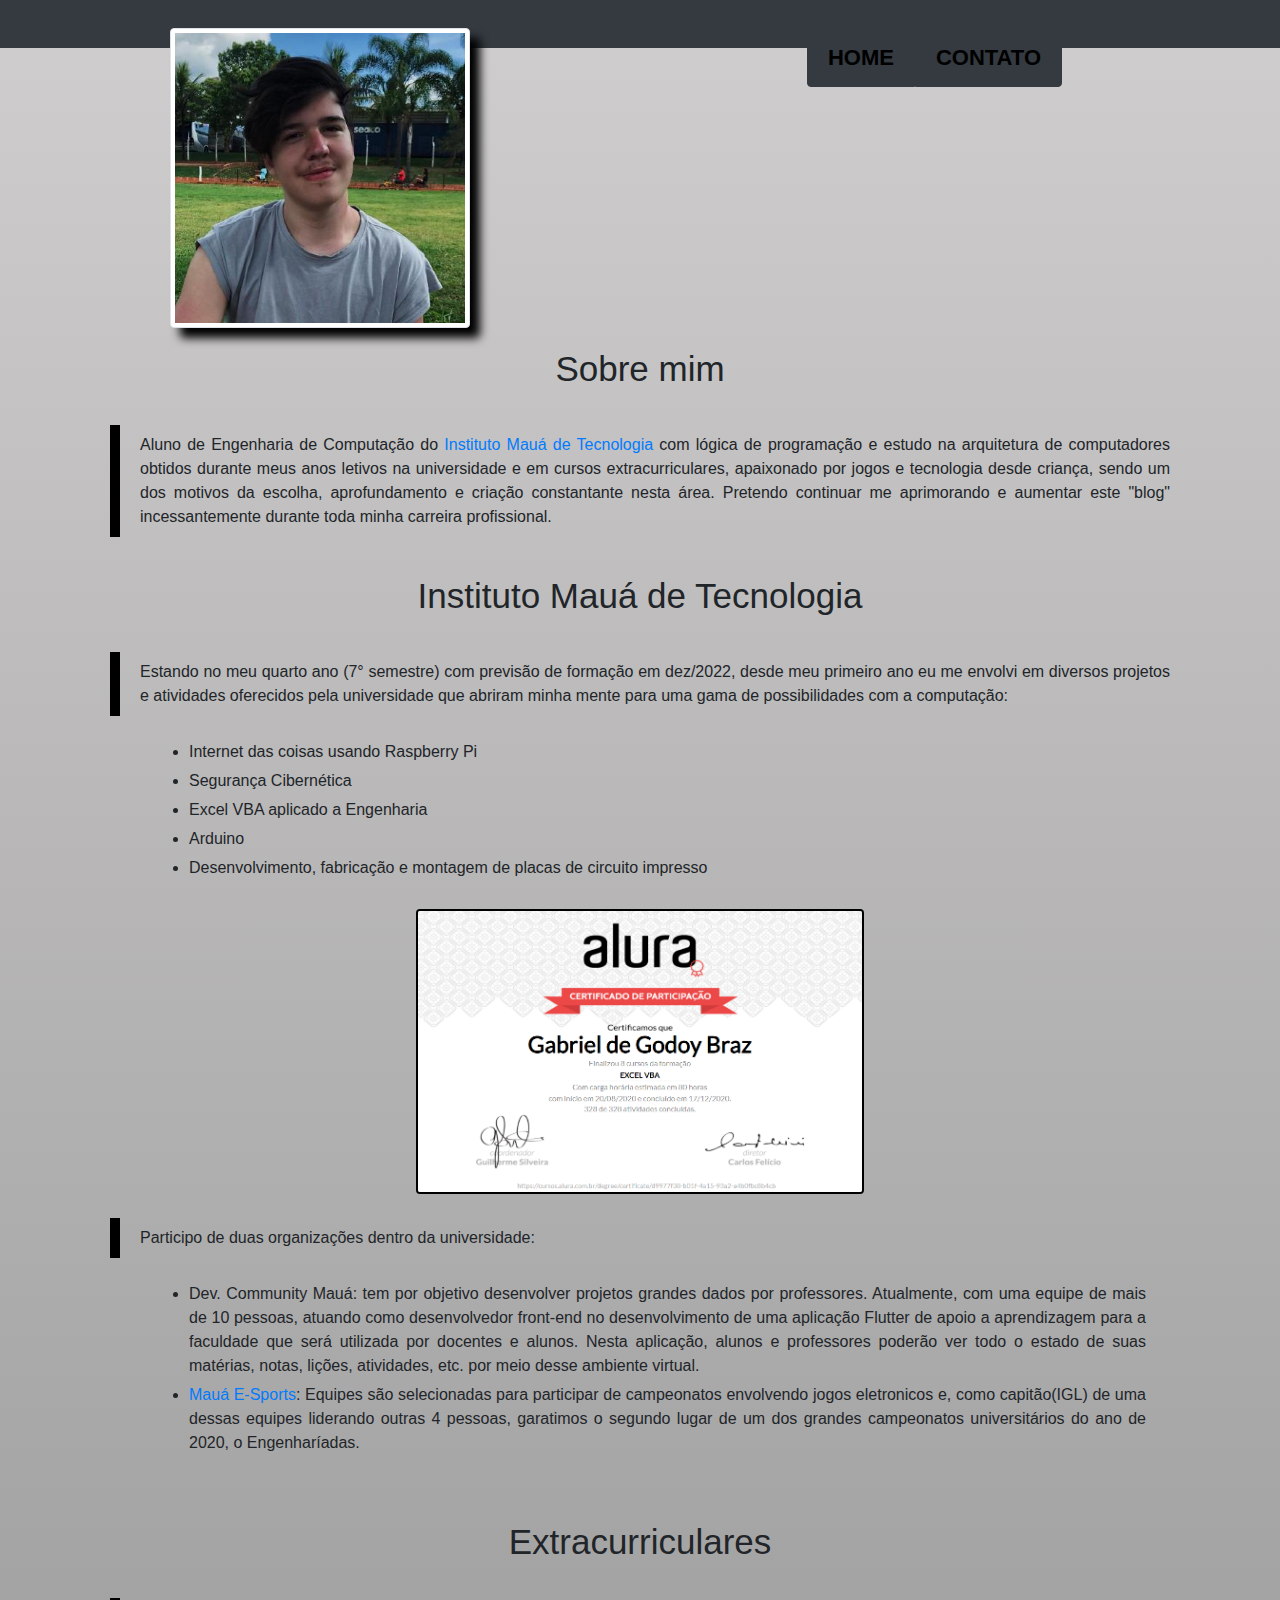
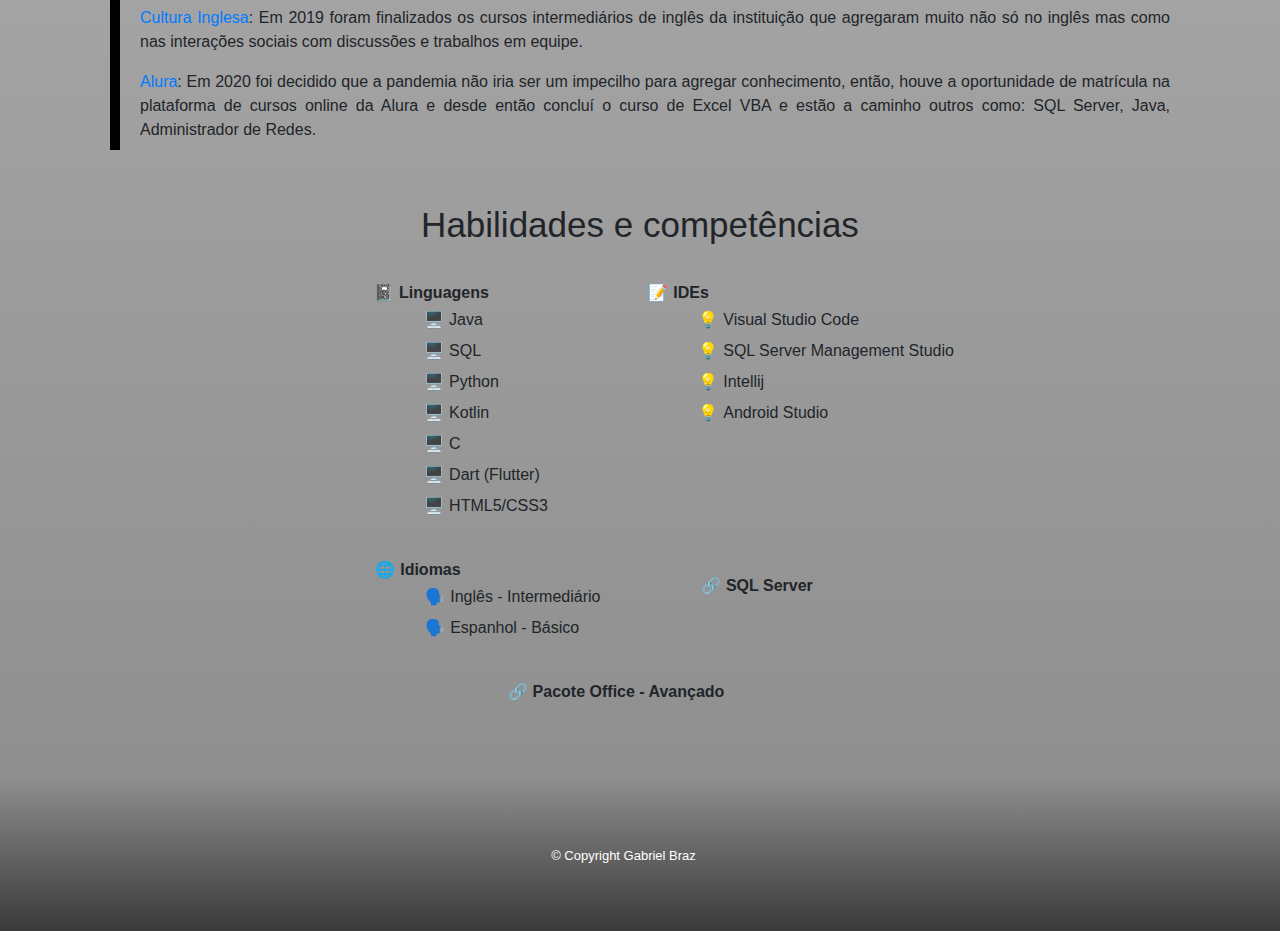
==== commit bbe994b8: "Terminado!" ====
--- a/html_css/Projeto_Blog/index.html
+++ b/html_css/Projeto_Blog/index.html
@@ -34,12 +34,12 @@
             <li
               class="list-group-item d-flex justify-content-between align-items-center border border-dark bg-dark"
             >
-              <a href="index.html">Home</a>
+              <a class="cabecalho" href="index.html">Home</a>
             </li>
             <li
               class="list-group-item d-flex justify-content-between align-items-center border border-dark bg-dark"
             >
-              <a href="contato.html">Contato</a>
+              <a class="cabecalho" href="contato.html">Contato</a>
             </li>
           </ul>
         </nav>
@@ -51,11 +51,14 @@
         <h2 class="titulo-principal">Sobre mim</h2>
 
         <p>
-          Aluno de Engenharia de Computação do IMT com lógica de programação e
-          estudo na arquitetura de computadores obtidos durante meus anos
-          letivos na universidade e em cursos extracurriculares, buscando
-          estágio para transformar os conhecimentos adquiridos em experiência e
-          mais aprendizado.
+          Aluno de Engenharia de Computação do
+          <a href="https://maua.br/">Instituto Mauá de Tecnologia</a> com lógica
+          de programação e estudo na arquitetura de computadores obtidos durante
+          meus anos letivos na universidade e em cursos extracurriculares,
+          apaixonado por jogos e tecnologia desde criança, sendo um dos motivos
+          da escolha, aprofundamento e criação constantante nesta área. Pretendo
+          continuar me aprimorando e aumentar este "blog" incessantemente
+          durante toda minha carreira profissional.
         </p>
       </section>
 
@@ -63,40 +66,79 @@
         <h3 class="titulo-principal">Instituto Mauá de Tecnologia</h3>
 
         <p>
-          Início em 2017 com previsão de formação em dez/2022 - Projeto de
-          construção de um aplicativo Android de gerenciamento de estoque/vendas
-          para uma empresa fictícia utilizando GitHub, Flutter e a IDE Android
-          Studio. - Projeto de um sistema de cadastro de funcionários de uma
-          empresa fícticia utilizando GitHub, Java e a IDE Intellij. - Atuação
-          em palestras e em projetos e atividades especiais como: -
-          Desenvolvedor na organização Dev. Community Mauá trabalhando no
-          desenvolvimento de aplicações cedidas por professores em conjunto com
-          outros alunos. Atualmente encarregado do incremento Front-end com
-          Flutter para um projeto que será utilizado pelo corpo docente da
-          própria instituição. - Participação no Mauá E-sports em atividades com
-          jogos, tecnologia e principalmente práticas em grupo, liderando um
-          grupo de 5 pessoas garantindo o segundo lugar do Engenhariadas 2020.
+          Estando no meu quarto ano (7° semestre) com previsão de formação em
+          dez/2022, desde meu primeiro ano eu me envolvi em diversos projetos e
+          atividades oferecidos pela universidade que abriram minha mente para
+          uma gama de possibilidades com a computação:
         </p>
+        <div class="p-sm-4 conteudo-paes">
+          <ul class="lista-paes">
+            <li class="lista-paes-itens">
+              Internet das coisas usando Raspberry Pi
+            </li>
+            <li class="lista-paes-itens">Segurança Cibernética</li>
+            <li class="lista-paes-itens">Excel VBA aplicado a Engenharia</li>
+            <li class="lista-paes-itens">Arduino</li>
+            <li class="lista-paes-itens">
+              Desenvolvimento, fabricação e montagem de placas de circuito
+              impresso
+            </li>
+          </ul>
+        </div>
+        <div class="mx-auto text-center align-items-center pb-4">
+          <img
+            class="imagem-certificado rounded img-responsive"
+            src="imagens/certificado_excel.png"
+            alt="Imagem certificado Excel"
+          />
+        </div>
+        <p>Participo de duas organizações dentro da universidade:</p>
+        <div class="p-sm-4 conteudo-paes">
+          <ul class="lista-paes">
+            <li class="lista-paes-itens">
+              Dev. Community Mauá: tem por objetivo desenvolver projetos grandes
+              dados por professores. Atualmente, com uma equipe de mais de 10
+              pessoas, atuando como desenvolvedor front-end no desenvolvimento
+              de uma aplicação Flutter de apoio a aprendizagem para a faculdade
+              que será utilizada por docentes e alunos. Nesta aplicação, alunos
+              e professores poderão ver todo o estado de suas matérias, notas,
+              lições, atividades, etc. por meio desse ambiente virtual.
+            </li>
+            <li class="lista-paes-itens">
+              <a href="https://www.linkedin.com/in/mau%C3%A1-esports/"
+                >Mauá E-Sports</a
+              >: Equipes são selecionadas para participar de campeonatos
+              envolvendo jogos eletronicos e, como capitão(IGL) de uma dessas
+              equipes liderando outras 4 pessoas, garatimos o segundo lugar de
+              um dos grandes campeonatos universitários do ano de 2020, o
+              Engenharíadas.
+            </li>
+          </ul>
+        </div>
       </section>
 
       <section class="principal">
         <h4 class="titulo-principal">Extracurriculares</h4>
         <p>
-          Início em 2019 com conclusão dos cursos intermediários em 2020.
-          Participação em atividades e conversações em grupo no intuito de ter
-          uma aproximação do inglês com enriquecimento vocabulário e comunicação
-          em um ambiente profissional. Previsão de cursar o período Upper
-          Intermediate em 2021.
+          <a href="http://www.culturainglesase.com.br/">Cultura Inglesa</a>: Em
+          2019 foram finalizados os cursos intermediários de inglês da
+          instituição que agregaram muito não só no inglês mas como nas
+          interações sociais com discussões e trabalhos em equipe.
+        </p>
+        <p>
+          <a href="https://www.alura.com.br/">Alura</a>: Em 2020 foi decidido
+          que a pandemia não iria ser um impecilho para agregar conhecimento,
+          então, houve a oportunidade de matrícula na plataforma de cursos
+          online da Alura e desde então concluí o curso de Excel VBA e estão a
+          caminho outros como: SQL Server, Java, Administrador de Redes.
         </p>
       </section>
 
       <section class="habilidades">
         <h6 class="titulo-principal">Habilidades e competências</h6>
 
-        <div
-          class="float-sm-center float-md-center float-lg-center float-xl-center conteudo-habilidades"
-        >
-          <ul class="lista-habilidades">
+        <div class="conteudo-habilidades">
+          <ul class="lista-habilidades pl-lg-4 pl-sm-1 ml-sm-4 pr-sm-5">
             <li class="itens-linguagens">Linguagens</li>
             <li class="itens-linguagens">Java</li>
             <li class="itens-linguagens">SQL</li>
@@ -107,32 +149,34 @@
             <li class="itens-linguagens">HTML5/CSS3</li>
           </ul>
 
-          <ul class="lista-habilidades">
+          <ul class="lista-habilidades pl-lg-5 pl-xl-5 pl-3">
             <li class="itens-ide">IDEs</li>
             <li class="itens-ide">Visual Studio Code</li>
             <li class="itens-ide">SQL Server Management Studio</li>
             <li class="itens-ide">Intellij</li>
             <li class="itens-ide">Android Studio</li>
           </ul>
+        </div>
 
-          <ul class="lista-habilidades">
+        <div class="conteudo-habilidades pr-sm-5">
+          <ul class="lista-habilidades pr-lg-5 pl-sm-1 pr-sm-5">
             <li class="itens-idiomas">Idiomas</li>
             <li class="itens-idiomas">Inglês - Intermediário</li>
             <li class="itens-idiomas">Espanhol - Básico</li>
           </ul>
 
-          <ul class="lista-habilidades">
+          <ul class="lista-habilidades pl-lg-5 pl-xl-5 pt-3 pl-4 pr-sm-5">
             <li class="itens-geral">SQL Server</li>
           </ul>
-
-          <ul class="lista-habilidades">
+        </div>
+        <div class="conteudo-habilidades">
+          <ul class="lista-habilidades pr-sm-5">
             <li class="itens-geral">Pacote Office - Avançado</li>
           </ul>
         </div>
       </section>
     </main>
     <footer>
-      <img src="" />
       <p class="copyright">&copy; Copyright Gabriel Braz</p>
     </footer>
     <script
--- a/html_css/Projeto_Blog/style.css
+++ b/html_css/Projeto_Blog/style.css
@@ -62,6 +62,18 @@
   clear: left;
 }
 
+section > p {
+  padding-top: 8px;
+  padding-bottom: 8px;
+  text-align: justify;
+  text-justify: inter-word;
+}
+
+p > a:hover {
+  color: #c78c19;
+  text-decoration: underline;
+}
+
 .principaL {
   padding: 3em 0;
   width: auto;
@@ -75,6 +87,31 @@
   margin: 0px 110px;
 }
 
+.conteudo-paes {
+  text-align: left;
+  margin-right: 110px;
+}
+
+.lista-paes {
+  display: inline-block;
+  margin: auto;
+  padding-left: 165px;
+  /* padding: 20px 200px; */
+  text-align: left;
+  list-style-type: disc;
+}
+
+.lista-paes-itens {
+  text-align: justify;
+  text-justify: inter-word;
+  padding-bottom: 5px;
+}
+
+.imagem-certificado {
+  width: 35%;
+  border: 2px solid black;
+}
+
 .mapa-conteudo {
   padding: 0px 50px;
   width: auto;
@@ -87,6 +124,8 @@
 }
 
 .conteudo-habilidades {
+  text-align: justify;
+  text-justify: inter-word;
   height: auto;
   text-align: center;
 }
@@ -95,7 +134,7 @@
   width: auto;
   display: inline-block;
   vertical-align: top;
-  padding-right: 70px;
+  /* padding-right: 70px; */
   padding-bottom: 20px;
   text-align: left;
 }
@@ -123,7 +162,7 @@
   vertical-align: center;
 }
 
-ul a {
+.cabecalho {
   color: black;
   font-weight: bold;
   text-decoration: none;
@@ -189,14 +228,9 @@
   display: block;
 }
 
-.texto-footer {
-  color: #ffffff;
-  font-size: 30px;
-  margin-top: 20px;
-}
-
 .copyright {
   color: #ffffff;
   font-size: 13px;
   margin-top: 20px;
-}
+  padding-right: 33px;
+}
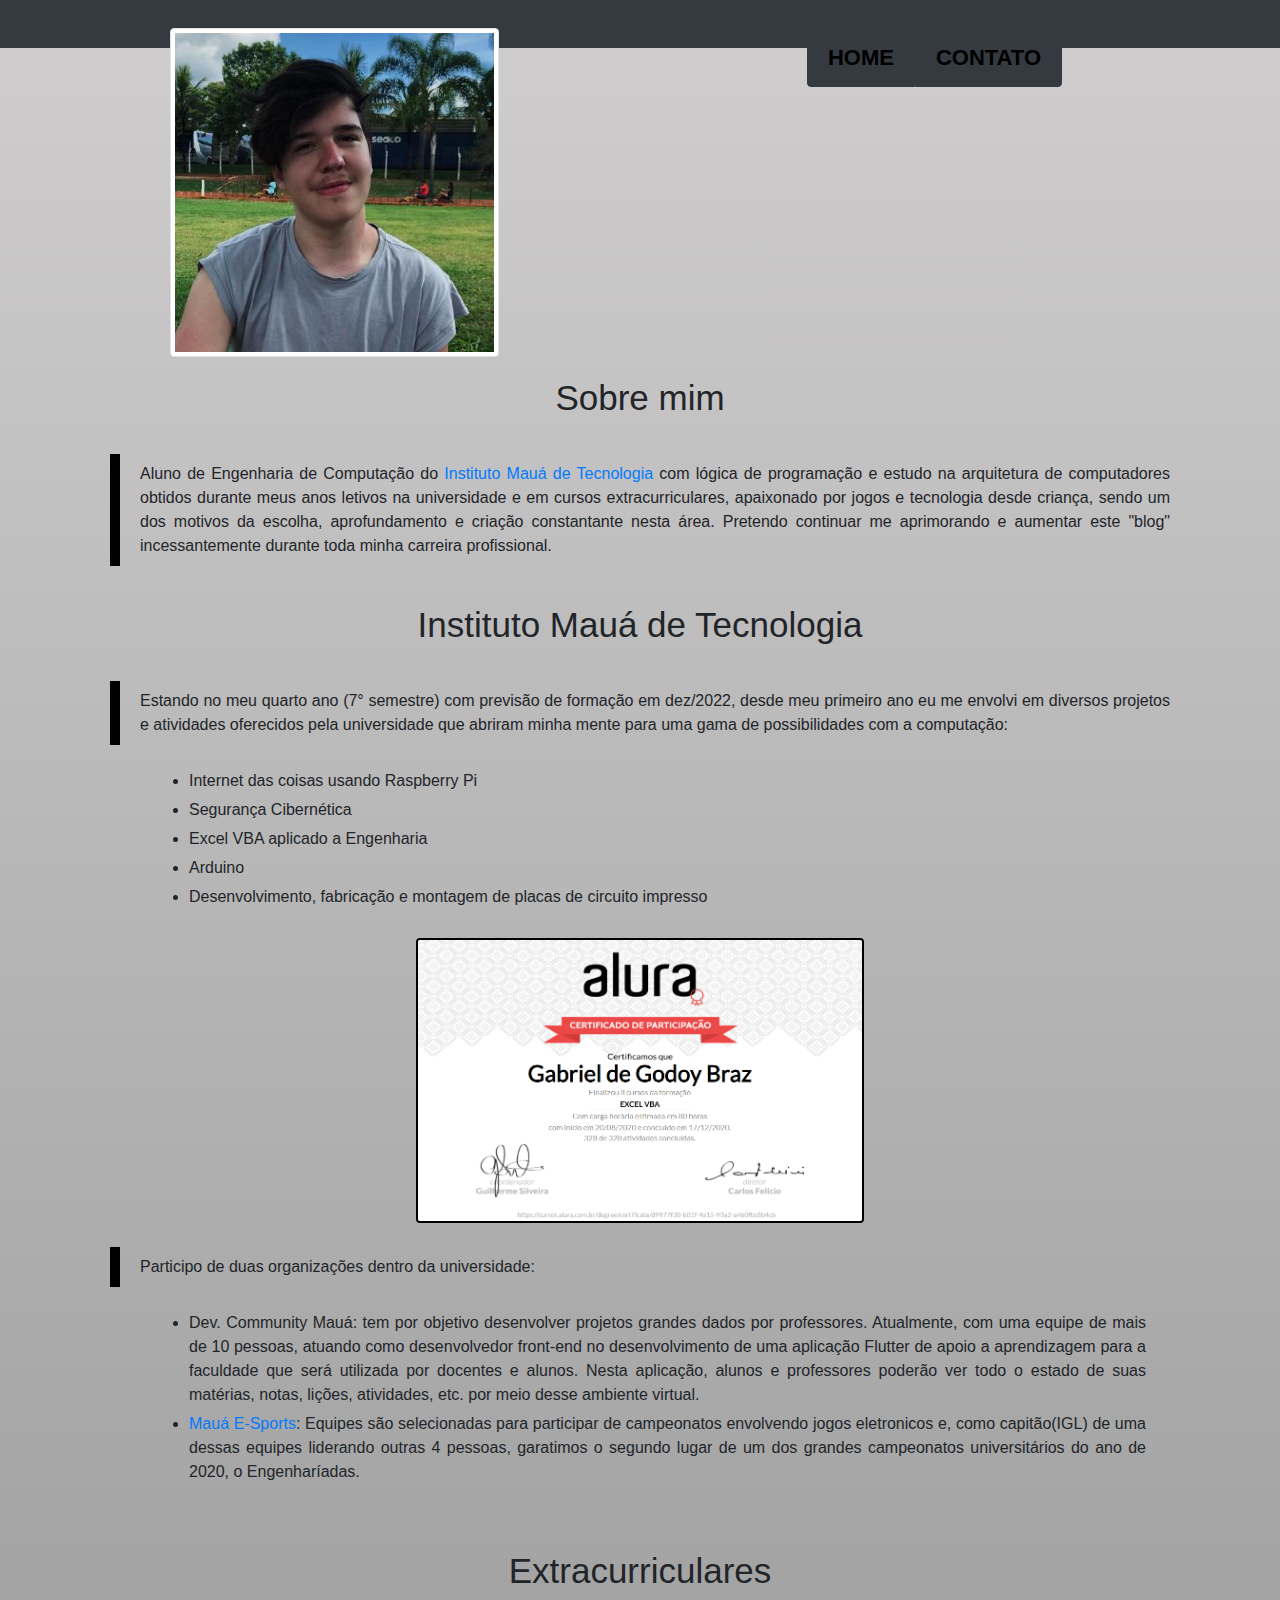
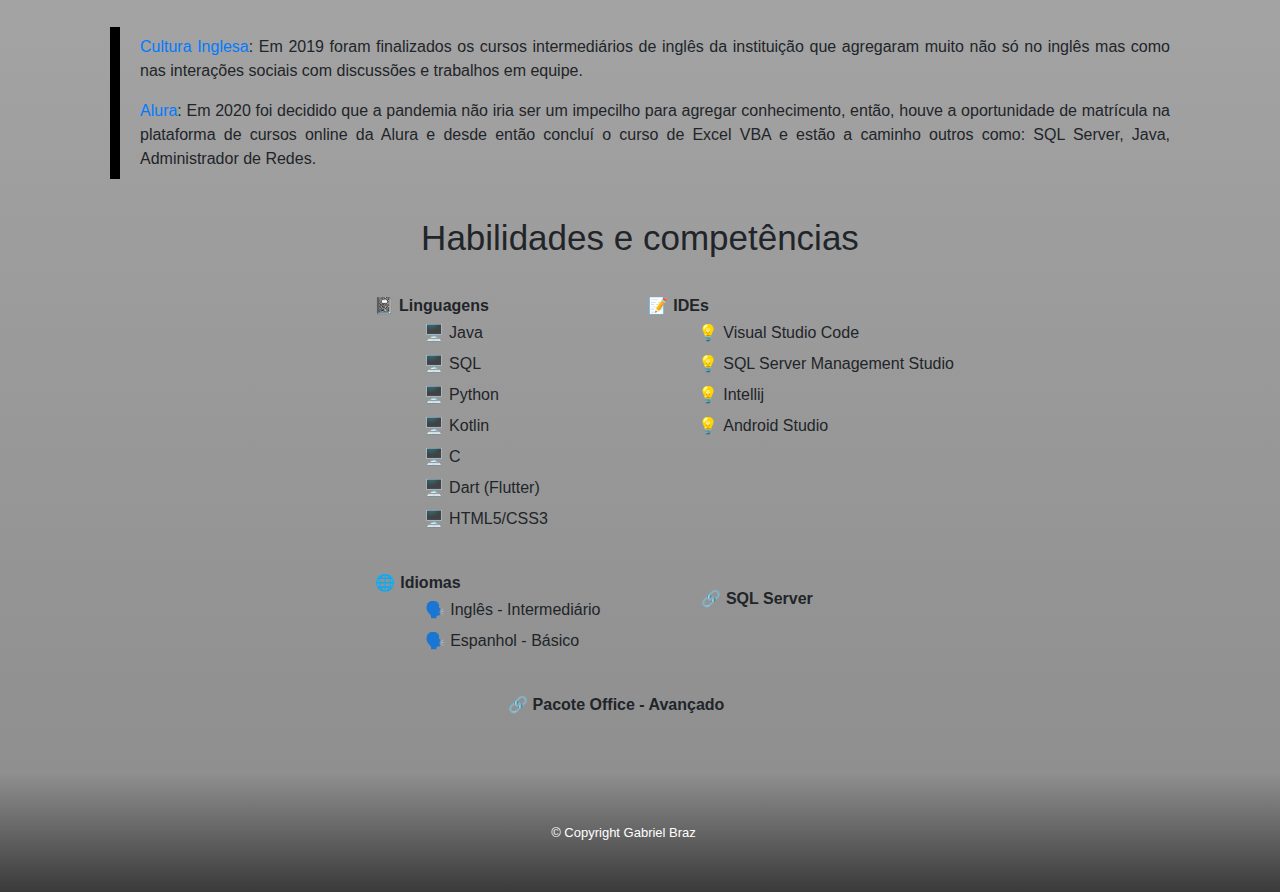
==== commit 004af82e: "Atualização do projeto na localização" ====
--- a/html_css/Projeto_Blog/index.html
+++ b/html_css/Projeto_Blog/index.html
@@ -18,10 +18,10 @@
 
   <body>
     <header class="bg-dark">
-      <div class="conteiner caixa">
+      <div class="caixa">
         <h1>
           <img
-            class="imagem-header h-275 img-thumbnail rounded float-left img-fluid"
+            class="imagem-header h-275 img-thumbnail rounded float-left img-responsive"
             src="imagens/perfil.png"
             alt="Imagem pessoal"
           />
@@ -29,7 +29,7 @@
 
         <nav>
           <ul
-            class="list-group list-group-horizontal float-sm-center float-md-center float-lg-right float-xl-right pr-5 pl-sm-5"
+            class="list-group list-group-horizontal float-sm-left float-md-left float-lg-right float-xl-right pr-5 pl-sm-5"
           >
             <li
               class="list-group-item d-flex justify-content-between align-items-center border border-dark bg-dark"
--- a/html_css/Projeto_Blog/style.css
+++ b/html_css/Projeto_Blog/style.css
@@ -1,6 +1,11 @@
 html {
   position: relative;
   min-height: 100%;
+}
+
+html,
+body {
+  overflow-x: hidden;
 }
 
 main {
@@ -21,14 +26,12 @@
 }
 
 .imagem-header {
-  width: 300px;
-  opacity: 1;
-  box-shadow: 10px 10px 10px #000000;
+  width: 35%;
+  border: 2px solid black;
 }
 
 .imagem-header-contatos {
-  width: 275px;
-  height: 250px;
+  width: 35%;
 }
 
 nav {
@@ -119,10 +122,6 @@
   display: block;
 }
 
-.habilidades {
-  padding: 1em 0;
-}
-
 .conteudo-habilidades {
   text-align: justify;
   text-justify: inter-word;
@@ -137,6 +136,10 @@
   /* padding-right: 70px; */
   padding-bottom: 20px;
   text-align: left;
+}
+
+.lista-contato-conteudo {
+  padding-top: 20px;
 }
 
 .lista-contatos {
@@ -233,4 +236,97 @@
   font-size: 13px;
   margin-top: 20px;
   padding-right: 33px;
-}
+  margin: 0px 5px;
+  text-align: center;
+}
+
+@media screen and (max-width: 637px) {
+  .caixa,
+  .principal,
+  .mapa-conteudo,
+  .video {
+    width: auto;
+  }
+
+  .titulo-principal {
+    font-size: 30px;
+    margin: 5px;
+  }
+
+  .principal p {
+    border-left: 0;
+    margin: 20px;
+    padding-left: 0px;
+    text-align: justify;
+    text-justify: inter-word;
+  }
+
+  .conteudo-paes {
+    text-align: left;
+    margin-right: 30px;
+    padding-bottom: 10px;
+  }
+
+  .lista-paes {
+    padding-left: 40px;
+  }
+
+  .imagem-certificado {
+    width: 50%;
+    border: 2px solid black;
+  }
+
+  h1 {
+    text-align: center;
+  }
+
+  nav {
+    position: static;
+  }
+
+  .lista-contatos {
+    padding-top: 22px;
+    text-align: center;
+    padding-left: 40px;
+  }
+
+  .conteudo-habilidades {
+    padding-top: 20px;
+    display: block;
+    text-align: center;
+    padding-left: 100px;
+  }
+
+  .lista-contato-conteudo {
+    text-align: center;
+    padding-right: 30px;
+    padding-top: 20px;
+  }
+
+  .icones {
+    padding-left: 20px;
+  }
+
+  .lista-habilidades {
+    display: block;
+    padding-right: 0px;
+  }
+
+  .mapa-conteudo {
+    padding-top: 22px;
+  }
+
+  .copyright {
+    padding-right: 0px;
+  }
+}
+
+@media screen and (max-width: 480px) {
+  .lista-contatos {
+    padding-right: 48px;
+    text-align: center;
+  }
+  .lista-contato-conteudo {
+    text-align: left;
+  }
+}
